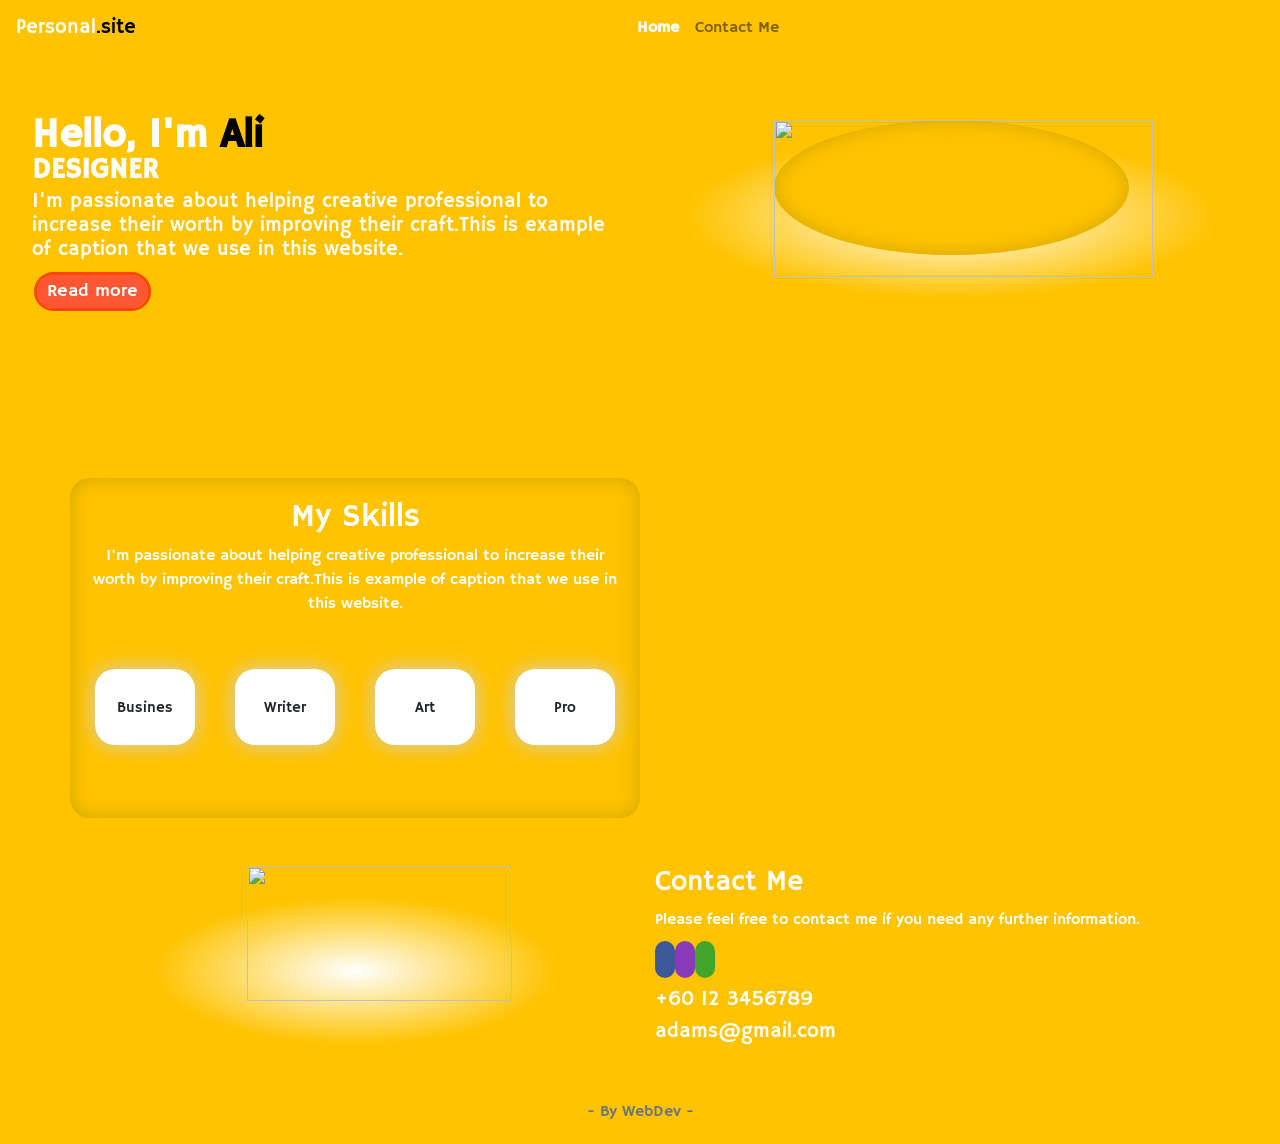
==== personal.html @ ab86d0ce "file baru" ====
<!DOCTYPE html>
<html lang="en">
<head>
  <title>Personal | Home</title>
  <meta charset="utf-8">
  <meta name="viewport" content="width=device-width, initial-scale=1">
  <!-- <link rel="stylesheet" href="https://maxcdn.bootstrapcdn.com/bootstrap/3.4.1/css/bootstrap.min.css"> -->
  <!-- <script src="https://ajax.googleapis.com/ajax/libs/jquery/3.6.4/jquery.min.js"></script> -->
  <!-- <script src="https://maxcdn.bootstrapcdn.com/bootstrap/3.4.1/js/bootstrap.min.js"></script> -->
  <link rel="stylesheet" href="https://cdn.jsdelivr.net/npm/bootstrap@4.0.0/dist/css/bootstrap.min.css" integrity="sha384-Gn5384xqQ1aoWXA+058RXPxPg6fy4IWvTNh0E263XmFcJlSAwiGgFAW/dAiS6JXm" crossorigin="anonymous">
  <script src="https://code.jquery.com/jquery-3.2.1.slim.min.js" integrity="sha384-KJ3o2DKtIkvYIK3UENzmM7KCkRr/rE9/Qpg6aAZGJwFDMVNA/GpGFF93hXpG5KkN" crossorigin="anonymous"></script>
  <script src="https://cdn.jsdelivr.net/npm/popper.js@1.12.9/dist/umd/popper.min.js" integrity="sha384-ApNbgh9B+Y1QKtv3Rn7W3mgPxhU9K/ScQsAP7hUibX39j7fakFPskvXusvfa0b4Q" crossorigin="anonymous"></script>
  <script src="https://cdn.jsdelivr.net/npm/bootstrap@4.0.0/dist/js/bootstrap.min.js" integrity="sha384-JZR6Spejh4U02d8jOt6vLEHfe/JQGiRRSQQxSfFWpi1MquVdAyjUar5+76PVCmYl" crossorigin="anonymous"></script>
  <script src="https://kit.fontawesome.com/6b891dce95.js" crossorigin="anonymous"></script>
  <style>
    @import url('https://fonts.googleapis.com/css2?family=Hammersmith+One&display=swap');
    body{
        font-family: 'Hammersmith One', sans-serif;
        background-color: #FFC300;
        padding-bottom: 20px;
        scroll-behavior: smooth;
        animation: fadeIn 3s;
    }
    #title{
        font-weight: bold;
        line-height: 0.8;
        color: white;
    }
    #buttonjumbotron button, #order{
        border-radius: 20px;
        border: none;
        outline: 3px solid orangered;
        margin: 5px;
        color: #FF5733;
        padding-top: 3px;
        padding-bottom: 3px;
        padding-left: 10px;
        padding-right: 10px;
        font-size: 18px;
        background-color: white;
    }
    #card .card{
        margin: 5px;
        outline: none;
        border: none;
        border-radius: 20px;
    }
    #card .card:hover{
        transform: scale(1.05);
        transition: all 0.5s;
    }
    #card .card-body{
        border-radius: 20px;
        border: none;
        box-shadow: 0px 0px 20px #d0d0d0;
    }
    #card .card-body h5{
        padding-top: 10px;
        font-size: 15px;
    }
    #tajukbaru{
        padding-top: 40px;
    }
    @media only screen and (max-width: 600px) {
    #tajukbaru{
        padding-top: 80px;
    }
    }
    @keyframes fadeIn {
        0% { opacity: 0; }
        100% { opacity: 1; }
    }
  </style>
</head>
<body>
<nav id="navbar" class="navbar navbar-expand-lg navbar-light" style="background-color: #FFC300;">
    <a class="navbar-brand" href="#" style="color: white;">Personal<span style="color: black;">.site</span></a>
    <button class="navbar-toggler" type="button" data-toggle="collapse" data-target="#navbarNav" aria-controls="navbarNav" aria-expanded="false" aria-label="Toggle navigation">
        <span class="navbar-toggler-icon"></span>
    </button>
    <div class="collapse navbar-collapse justify-content-center" id="navbarNav">
        <ul class="navbar-nav " >
        <li class="nav-item" style="font-weight: bold;">
            <a class="nav-link active" href="index.html" style="color: white;">Home</a>
        </li>
        <li class="nav-item">
            <a class="nav-link" href="#donutlink" >Contact Me</a>
        </li>
        </ul>
    </div>
</nav>

<div id="jumbotron" class="jumbotron text-left" style="height: 350px;color:black;background-image: linear-gradient(to bottom, #FFC300 40%, #FFC300 , #FFC300);border-radius: 0px;">
    <div class="row">
        <div class="col-sm-6" >
            <h1 id="title">Hello, I'm <span style="color: black;">Ali</span></h1>
            <h3 id="title">DESIGNER</h3> 
            <h5 class="caption " style="font-weight: lighter;color:white;text-shadow: 0px 0px 5px #FFC300;">I'm passionate about helping creative professional to increase their worth by improving their craft.This is example of caption that we use in this website.</h5>
            <div id="buttonjumbotron" class="buttonjumbotron mt-2">
                <a href="#donutlink"><button style="color:white;background-color: #FF5733;" >Read more</button></a>
            </div>
        </div>
        <div class="col-sm-6 " style="background: radial-gradient(white , #FFC300 60%);width: 100%;">
            <img align="right" src="https://www.pngall.com/wp-content/uploads/2018/04/Businessman-Transparent.png" style="width:80%;height:90%;">
            <div style="background-color: #FFC300;height: 70%;width: 60%;border-radius: 100%;margin:0 auto;box-shadow: 0px 0px 20px #CFA600 inset;"></div>
        </div>
    </div>
</div>
  
<div class="container">
  <div id="tajukbaru" class="row text-center">
    <div class="col-sm-6" style="display: inline;background-color: #FFC300;padding: 20px;border-radius: 20px;box-shadow: 0px 0px 20px #CFA600 inset;">
        <h2 style="color: white;">My Skills</h2>
        <h7 class="captionkecil" style="color: white;">I'm passionate about helping creative professional to increase their worth by improving their craft.This is example of caption that we use in this website.</h7>
        <div id="card" class="row py-5">
            <div class="col-sm-3" style="display: inline;">
                <div class="card">
                    <div class="card-body">
                        <i class="fa-solid fa-user-tie" style="font-size: 30px;-webkit-text-stroke-width: 3px;color:transparent;-webkit-text-stroke-color: #FF5733;"></i>
                        <h5>Busines</h5>
                    </div>
                </div>
            </div>
            <div class="col-sm-3" style="display: inline;">
                <div class="card">
                    <div class="card-body">
                        <i class="fa-solid fa-pen-nib" style="font-size: 30px;-webkit-text-stroke-width: 3px;color:transparent;-webkit-text-stroke-color: #FF5733;"></i>
                        <h5>Writer</h5>
                    </div>
                </div>
            </div>
            <div class="col-sm-3" style="display: inline;">
                <div class="card">
                    <div class="card-body">
                        <i class="fa-solid fa-palette" style="font-size: 30px;-webkit-text-stroke-width: 3px;color:transparent;-webkit-text-stroke-color: #FF5733;"></i>
                        <h5>Art</h5>
                    </div>
                </div>
            </div>
            <div class="col-sm-3" style="display: inline;">
                <div class="card">
                    <div class="card-body">
                        <i class="fa-solid fa-layer-group" style="font-size: 30px;-webkit-text-stroke-width: 3px;color:transparent;-webkit-text-stroke-color: #FF5733;"></i>
                        <h5>Pro</h5>
                    </div>
                </div>
            </div>
        </div>
    </div>
  </div>
  <div class="row pt-5">
    <div id="radial" class="col-sm-6" style="background: radial-gradient(white , #FFC300 50%);">
        <img align="right" src="https://www.pngall.com/wp-content/uploads/2018/04/Businessman-Transparent.png" style="width:70%;height:80%;">
    </div>
    <div class="col-sm-6" style="color: white;">
      <h3 id="donutlink">Contact Me</h3>
      <p class="caption2">Please feel free to contact me if you need any further information. </p>
      <div>
        <ul style="list-style: none;padding-left: 0px;font-family: 'Ubuntu', sans-serif;" >
            <li style="display:inline;"><a id="facebook" href="#" class="fa fa-facebook" style="background-color: #3B5998;color: white;padding: 10px;border-radius: 20px;text-decoration: none;" target="_blank"></a></li>
            <li style="display:inline;"><a id="instagram" href="#" class="fa fa-instagram" style="background-color: #8a3ab9;color: white;padding: 10px;border-radius: 20px;text-decoration: none;" target="_blank"></a></li>
            <li style="display:inline;"><a id="facebook" href="#" class="fa-brands fa-whatsapp" style="background-color: #44A52C;color: white;padding: 10px;border-radius: 20px;text-decoration: none;" target="_blank"></a></li>
        </ul>
        <h5><i class="fa-solid fa-phone" style="color: black;font-size: 15px;"></i> +60 12 3456789 </h5>
        <h5><i class="fa-solid fa-at" style="color: black;font-size: 15px;"></i> adams@gmail.com</h5>
      </div>
      <br>
  </div>
</div>
<br>
<center><a class="company text-muted" style="padding-top: 50px;color:black;" href="https://wa.me/60198703108?text=I would like to build my business landing page," target="_blank">- By WebDev -</a></center>

</body>
</html>
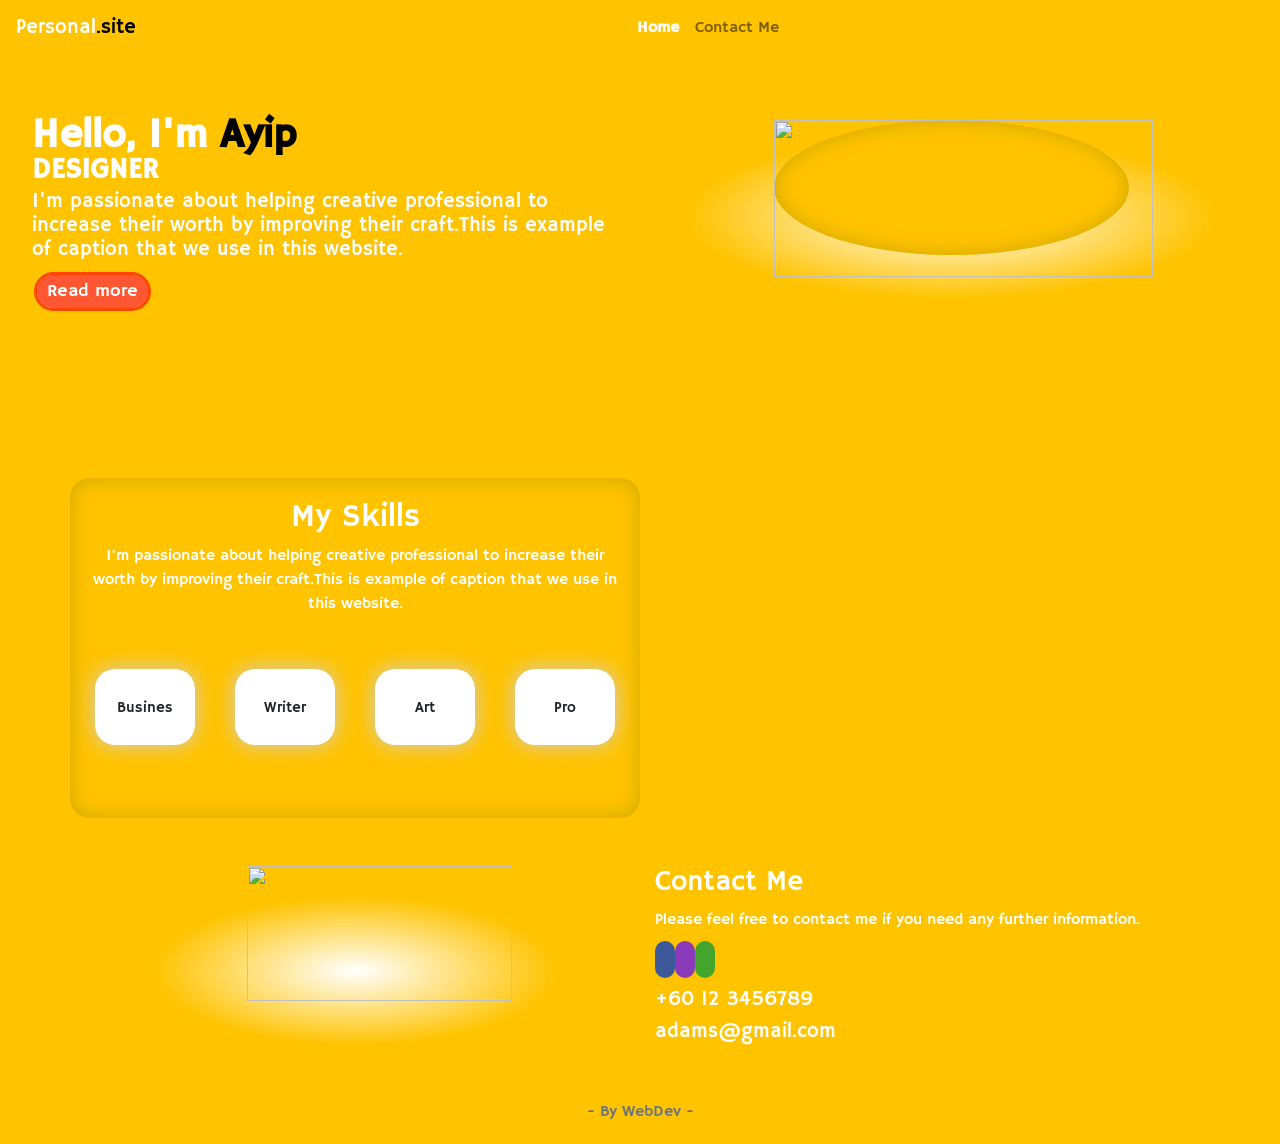
==== commit e4d36ee0: "tukar nama" ====
--- a/personal.html
+++ b/personal.html
@@ -93,7 +93,7 @@
 <div id="jumbotron" class="jumbotron text-left" style="height: 350px;color:black;background-image: linear-gradient(to bottom, #FFC300 40%, #FFC300 , #FFC300);border-radius: 0px;">
     <div class="row">
         <div class="col-sm-6" >
-            <h1 id="title">Hello, I'm <span style="color: black;">Ali</span></h1>
+            <h1 id="title">Hello, I'm <span style="color: black;">Ayip</span></h1>
             <h3 id="title">DESIGNER</h3> 
             <h5 class="caption " style="font-weight: lighter;color:white;text-shadow: 0px 0px 5px #FFC300;">I'm passionate about helping creative professional to increase their worth by improving their craft.This is example of caption that we use in this website.</h5>
             <div id="buttonjumbotron" class="buttonjumbotron mt-2">
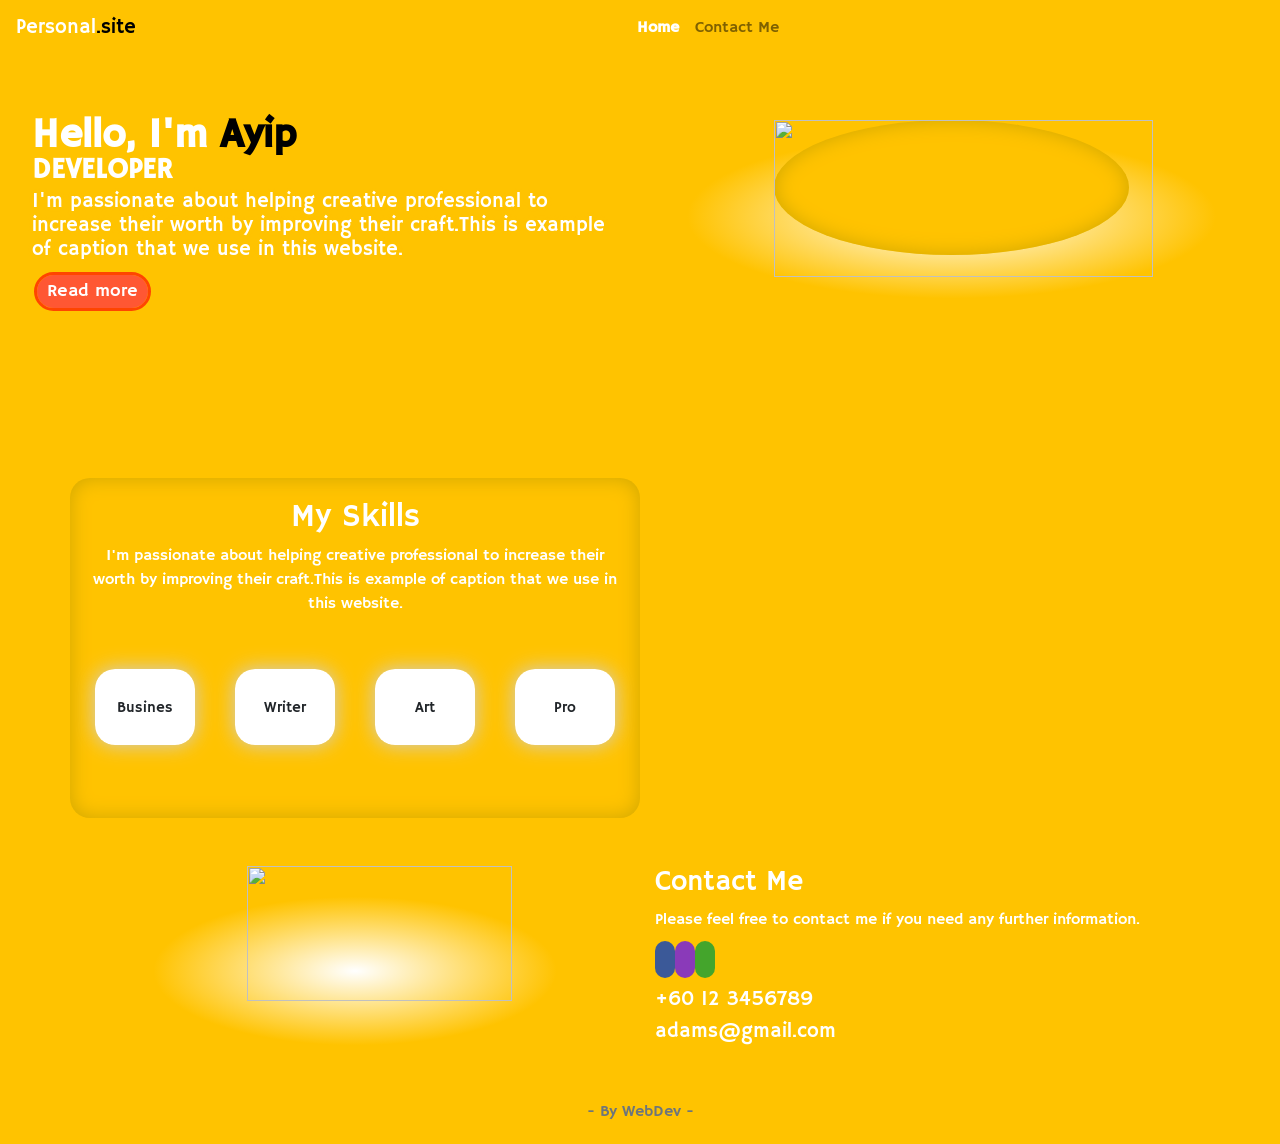
==== commit 1948e58e: "tukar pangkat" ====
--- a/personal.html
+++ b/personal.html
@@ -94,7 +94,7 @@
     <div class="row">
         <div class="col-sm-6" >
             <h1 id="title">Hello, I'm <span style="color: black;">Ayip</span></h1>
-            <h3 id="title">DESIGNER</h3> 
+            <h3 id="title">DEVELOPER</h3> 
             <h5 class="caption " style="font-weight: lighter;color:white;text-shadow: 0px 0px 5px #FFC300;">I'm passionate about helping creative professional to increase their worth by improving their craft.This is example of caption that we use in this website.</h5>
             <div id="buttonjumbotron" class="buttonjumbotron mt-2">
                 <a href="#donutlink"><button style="color:white;background-color: #FF5733;" >Read more</button></a>
